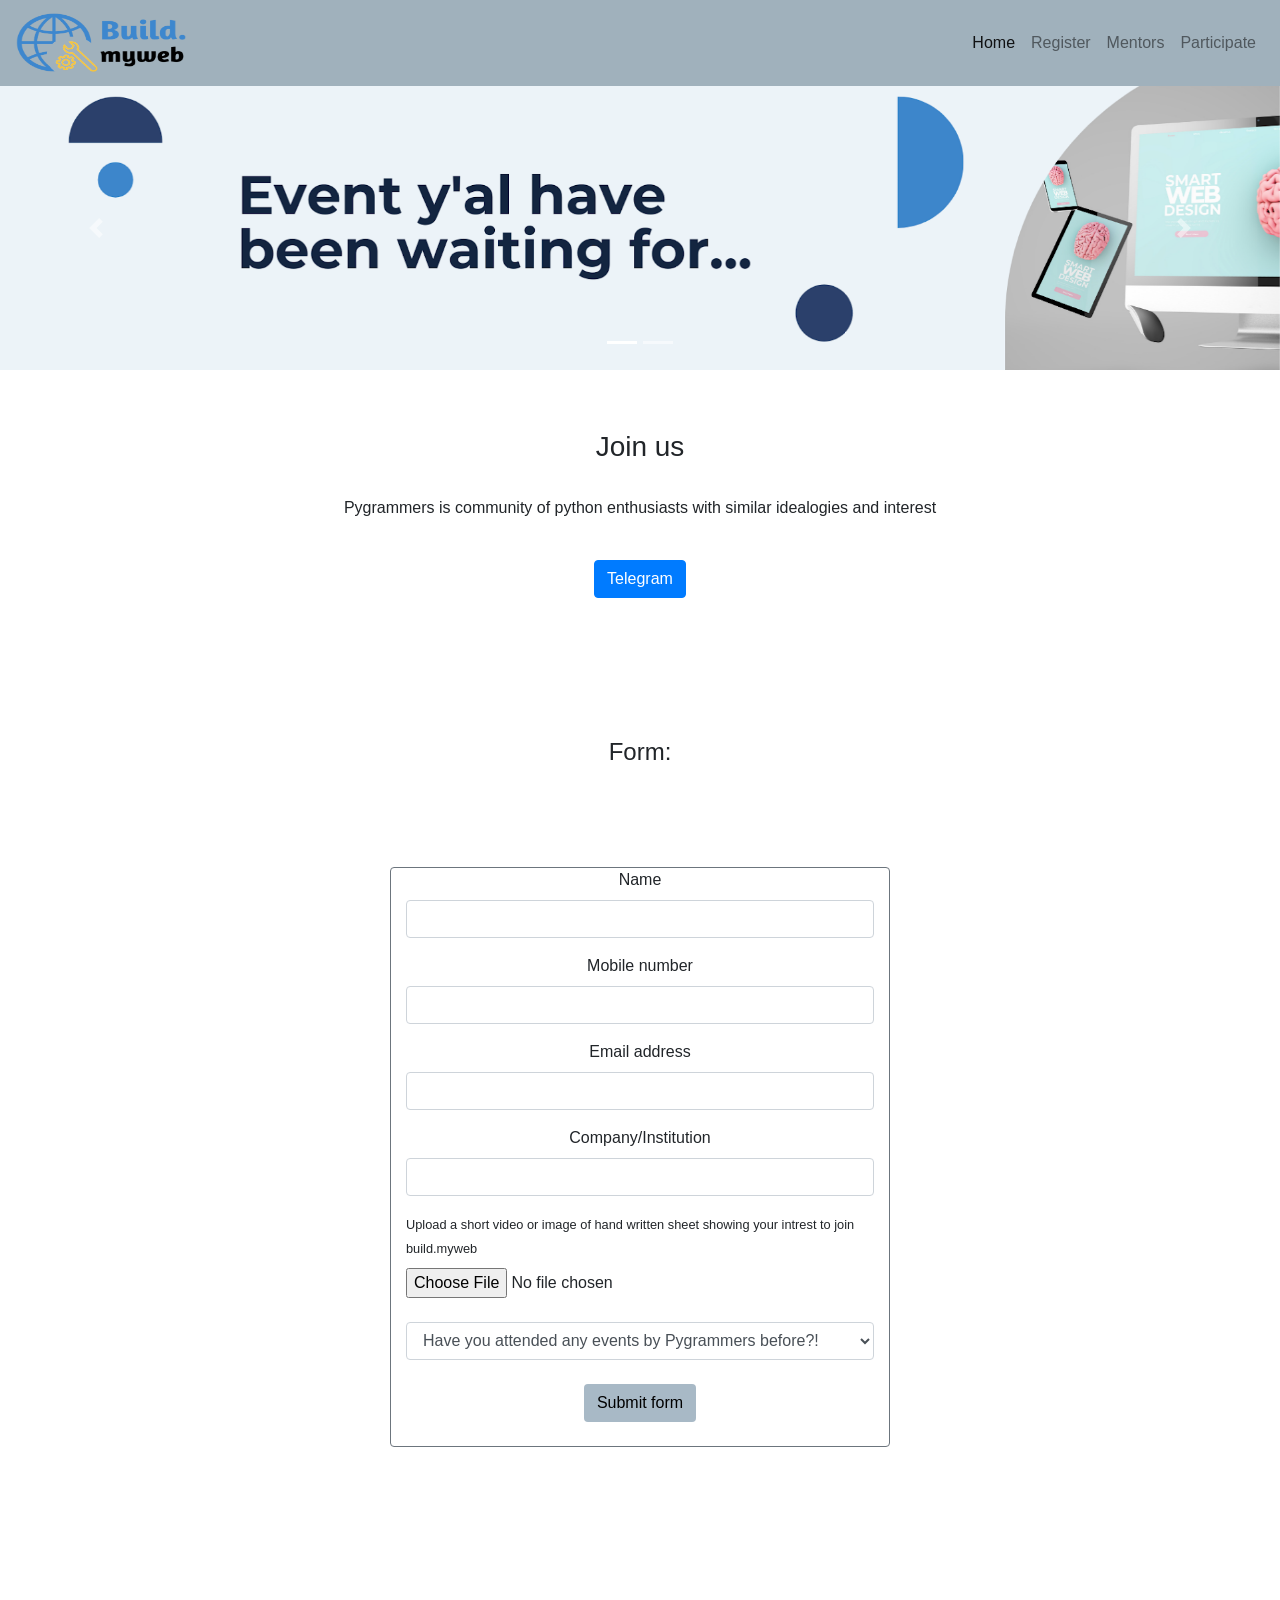
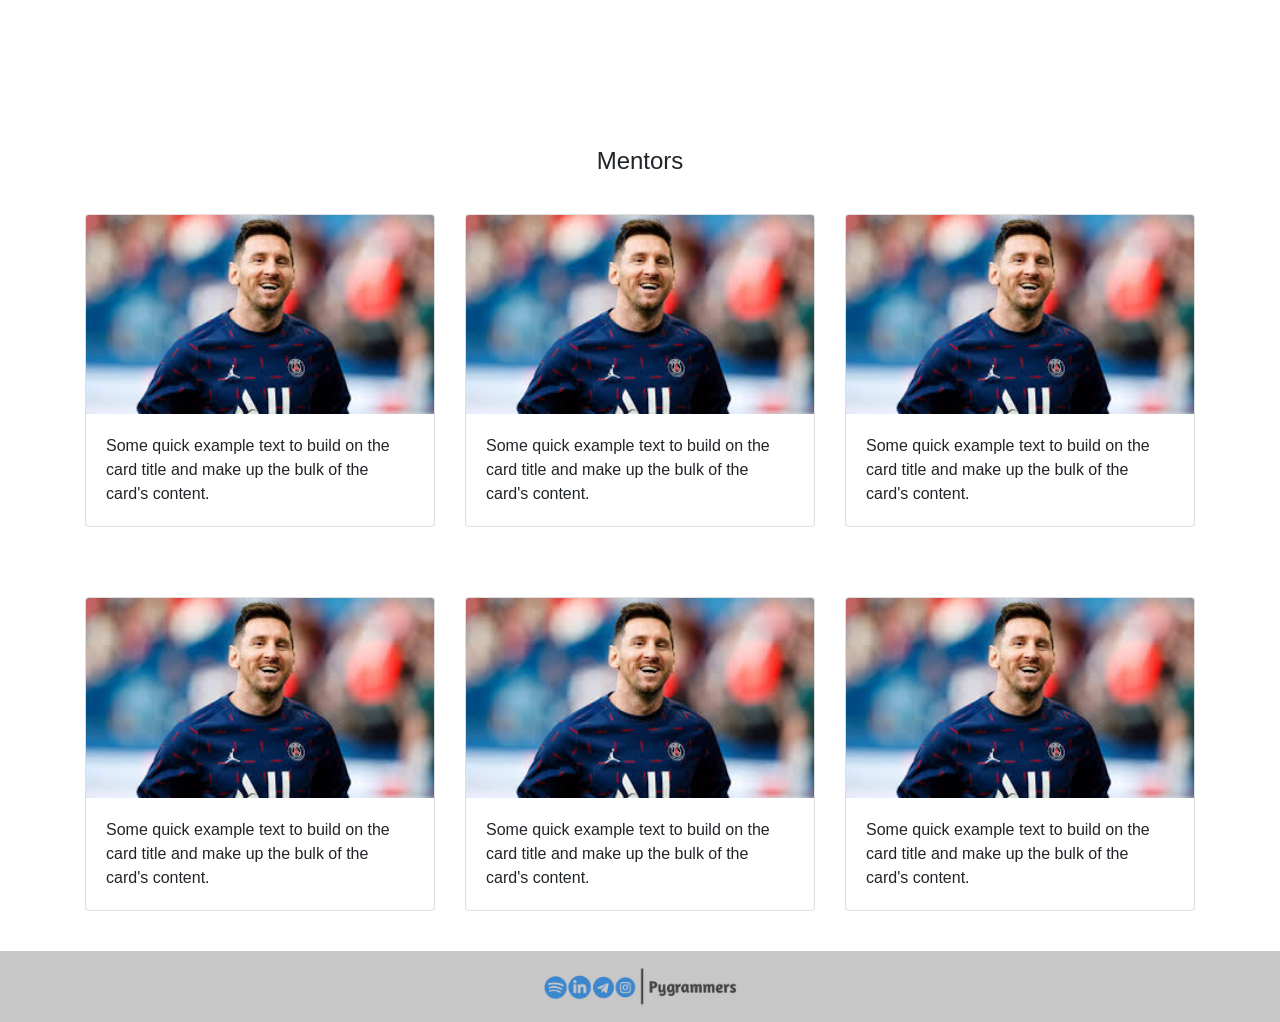
==== index.html @ 82db483e "updates" ====
<!DOCTYPE html>
<html lang="en">

<head>
    <meta charset="UTF-8">
    <meta http-equiv="X-UA-Compatible" content="IE=edge">
    <meta name="viewport" content="width=device-width, initial-scale=1.0">
    <title>Build.myweb</title>
    <link rel="icon" href="logo/buildlogo.png" type="image/icon type">
    <link rel="stylesheet" href="style.css">
    <link rel="stylesheet" href="https://cdn.jsdelivr.net/npm/bootstrap@4.0.0/dist/css/bootstrap.min.css"
        integrity="sha384-Gn5384xqQ1aoWXA+058RXPxPg6fy4IWvTNh0E263XmFcJlSAwiGgFAW/dAiS6JXm" crossorigin="anonymous">
</head>
<style>
    .container1 {
        width: 500px;
        margin-top: 100px;
        margin-bottom: 50px;
    }
</style>
<body>
    <!-- navbar -->
    <nav class="navbar sticky-top navbar-expand-lg navbar-light" style="background-color: #a0b1bc;">
        <a class="navbar-brand" href="carouselExampleIndicators">
            <img src="logo/buildlogo.png" width="170" height="60" alt="">
        </a>
        <button class="navbar-toggler" type="button" data-toggle="collapse" data-target="#navbarTogglerDemo01"
            aria-controls="navbarTogglerDemo01" aria-expanded="false" aria-label="Toggle navigation">
            <span class="navbar-toggler-icon ml-auto"></span>
        </button>

        <div class="collapse navbar-collapse" id="navbarTogglerDemo01">

            <ul class="navbar-nav ml-auto mt-2 mt-lg-0">
                <li class="nav-item active">
                    <a class="nav-link" href="#carouselExampleIndicators">Home</a>
                </li>
                <li class="nav-item">
                    <a class="nav-link" href="#form">Register</a>
                </li>
                <li class="nav-item">
                    <a class="nav-link" href="#cards">Mentors</a>
                </li>
                <li class="nav-item">
                    <a class="nav-link" href=" ">Participate</a>
                </li>
            </ul>
        </div>
    </nav>

    <!-- carousel -->
    <div id="carouselExampleIndicators" class="carousel slide" data-ride="carousel">
        <ol class="carousel-indicators">
            <li data-target="#carouselExampleIndicators" data-slide-to="0" class="active"></li>
            <li data-target="#carouselExampleIndicators" data-slide-to="1"></li>
        </ol>
        <div class="carousel-inner">
            <div class="carousel-item active">
                <img class="d-block w-100" src="img/carousel1.png" alt="First slide">
            </div>
            <div class="carousel-item">
                <img class="d-block w-100" src="img/carousel2.png" alt="Second slide">
            </div>
        </div>
        <a class="carousel-control-prev" href="#carouselExampleIndicators" role="button" data-slide="prev">
            <span class="carousel-control-prev-icon" aria-hidden="true"></span>
            <span class="sr-only">Previous</span>
        </a>
        <a class="carousel-control-next" href="#carouselExampleIndicators" role="button" data-slide="next">
            <span class="carousel-control-next-icon" aria-hidden="true"></span>
            <span class="sr-only">Next</span>
        </a>
    </div>
    <div class="text-center pygrammers">
        <h3>Join us</h3><br>
        <p>Pygrammers is community of python enthusiasts with similar idealogies and interest</p><br>
        <button class="btn btn-primary" type="submit">Telegram</button>
    </div>

    <!-- form -->
    <div id="form">
        <h4 class="text-center">Form:</h4>
        <form class="container border border-secondary rounded container1">
            <div class="form-group text-center">
                <label for="formGroupExampleInput">Name</label>
                <input type="text" class="form-control" id="name">
            </div>
            <div class="form-group text-center">
                <label for="formGroupExampleInput2">Mobile number</label>
                <input type="text" class="form-control" id="mobNum">
            </div>
            <div class="form-group text-center">
                <label for="formGroupExampleInput">Email address</label>
                <input type="text" class="form-control" id="email">
            </div>
            <div class="form-group text-center">
                <label for="formGroupExampleInput2">Company/Institution</label>
                <input type="text" class="form-control" id="companyOrInstituion">
            </div>
            <div>
                <label for="customFile"><small>Upload a short video or image of hand written sheet showing your intrest
                        to join build.myweb</small></label><br>
                <input type="file" id="customFile" />
            </div><br>
            <select class="form-select form-control" aria-label="Default select example">
                <option selected>Have you attended any events by Pygrammers before?!</option>
                <option value="1">YES</option>
                <option value="2">NO</option>
            </select><br>
            <div class="text-center">
                <button class="btn" type="submit" style="background-color: #a8b9c6;">Submit form</button>
            </div><br>
        </form>
    </div>

    <!-- cards -->
    <div class="container" id="cards">
        <h4 class="text-center">Mentors</h4>
        <div class="row row-cols-1 row-cols-md-2 g-4">
            <div class="col-12 col-md-6 col-lg-4">
                <div class="card">
                    <img src="img/messi.jpeg" class="card-img-top" alt="messi" />
                    <div class="card-body">
                        <p class="card-text">
                            Some quick example text to build on the card title and make up the bulk of the card's
                            content.
                        </p>
                    </div>
                </div>
            </div>
            <div class="col-12 col-md-6 col-lg-4">
                <div class="card">
                    <img src="img/messi.jpeg" class="card-img-top" alt="messi" />
                    <div class="card-body">
                        <p class="card-text">
                            Some quick example text to build on the card title and make up the bulk of the card's
                            content.
                        </p>
                    </div>
                </div>
            </div>
            <div class="col-12 col-md-6 col-lg-4">
                <div class="card">
                    <img src="img/messi.jpeg" class="card-img-top" alt="messi" />
                    <div class="card-body">
                        <p class="card-text">Some quick example text to build on the card title and make up the bulk
                            of
                            the card's content.</p>
                    </div>
                </div>
            </div>
            <div class="col-12 col-md-6 col-lg-4">
                <div class="card">
                    <img src="img/messi.jpeg" class="card-img-top" alt="messi" />
                    <div class="card-body">
                        <p class="card-text">
                            Some quick example text to build on the card title and make up the bulk of the card's
                            content.
                        </p>
                    </div>
                </div>
            </div>
            <div class="col-12 col-md-6 col-lg-4">
                <div class="card">
                    <img src="img/messi.jpeg" class="card-img-top" alt="messi" />
                    <div class="card-body">
                        <p class="card-text">
                            Some quick example text to build on the card title and make up the bulk of the card's
                            content.
                        </p>
                    </div>
                </div>
            </div>
            <div class="col-12 col-md-6 col-lg-4">
                <div class="card">
                    <img src="img/messi.jpeg" class="card-img-top" alt="messi" />
                    <div class="card-body">
                        <p class="card-text">
                            Some quick example text to build on the card title and make up the bulk of the card's
                            content.
                        </p>
                    </div>
                </div>
            </div>
        </div>
    </div>

    <!-- footer -->
    <footer class="bg-light text-center text-lg-start">
        <div class="text-center p-3" style="background-color: rgba(0, 0, 0, 0.2);">
            <img src="img/footer.png" alt="footer" style="width: 200px ;">
        </div>
    </footer>

    <script src="https://code.jquery.com/jquery-3.2.1.slim.min.js"
        integrity="sha384-KJ3o2DKtIkvYIK3UENzmM7KCkRr/rE9/Qpg6aAZGJwFDMVNA/GpGFF93hXpG5KkN"
        crossorigin="anonymous"></script>
    <script src="https://cdn.jsdelivr.net/npm/popper.js@1.12.9/dist/umd/popper.min.js"
        integrity="sha384-ApNbgh9B+Y1QKtv3Rn7W3mgPxhU9K/ScQsAP7hUibX39j7fakFPskvXusvfa0b4Q"
        crossorigin="anonymous"></script>
    <script src="https://cdn.jsdelivr.net/npm/bootstrap@4.0.0/dist/js/bootstrap.min.js"
        integrity="sha384-JZR6Spejh4U02d8jOt6vLEHfe/JQGiRRSQQxSfFWpi1MquVdAyjUar5+76PVCmYl"
        crossorigin="anonymous"></script>
</body>

</html>
---- style.css ----
#form {
    margin-top: 100px;
    margin-bottom: 300px;
}

.card {
    margin-top: 30px;
    margin-bottom: 40px;
}

.pygrammers {
    margin-top: 60px;
    margin-bottom: 140px;
}
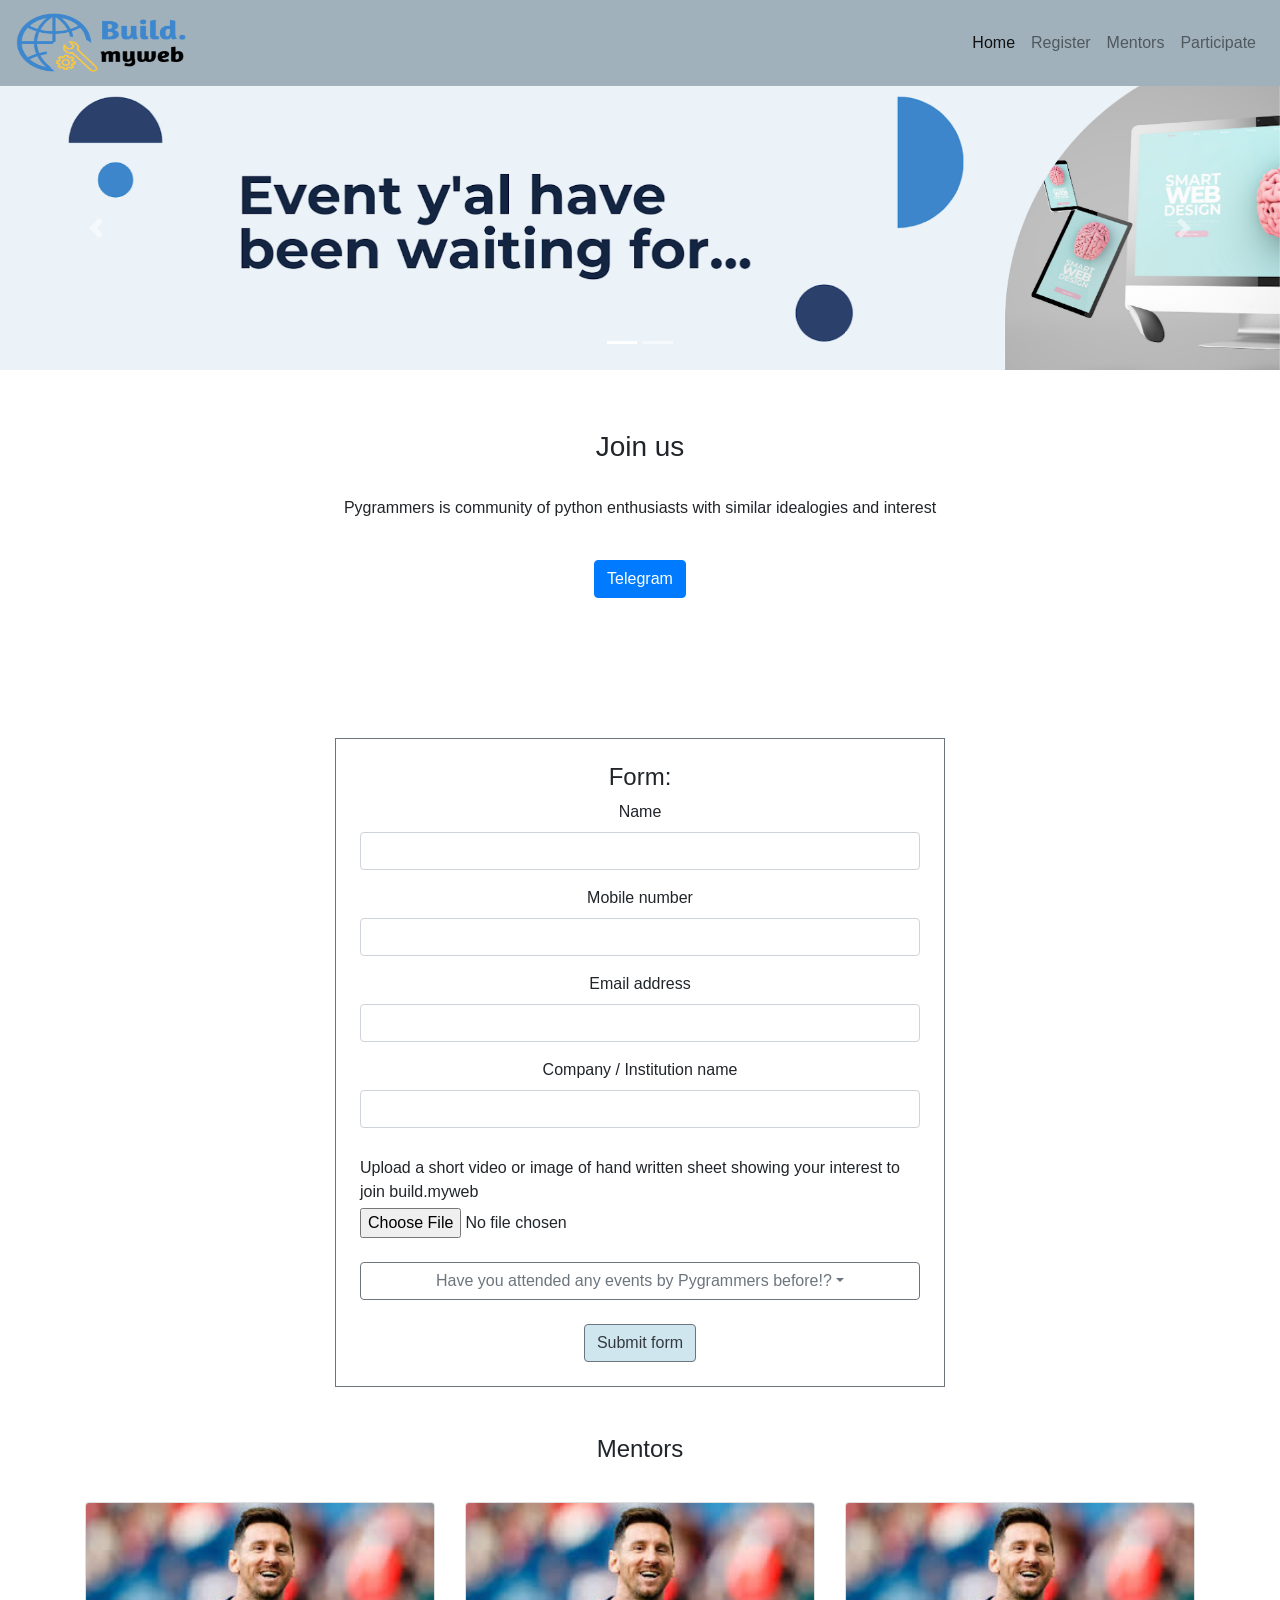
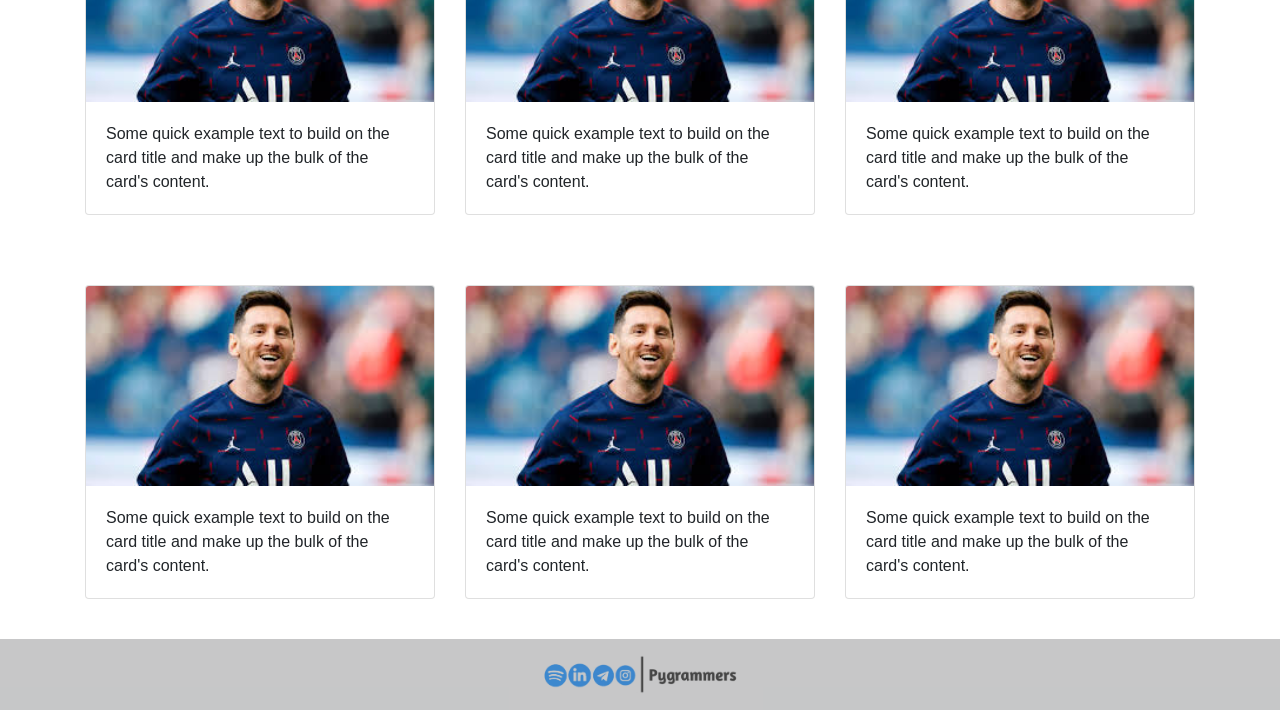
==== commit 9dec3ac3: "updates" ====
--- a/index.html
+++ b/index.html
@@ -20,7 +20,7 @@
 </style>
 <body>
     <!-- navbar -->
-    <nav class="navbar sticky-top navbar-expand-lg navbar-light" style="background-color: #a0b1bc;">
+    <nav class="navbar sticky-top navbar-expand-lg navbar-light " style="background-color: #a0b1bc;">
         <a class="navbar-brand" href="carouselExampleIndicators">
             <img src="logo/buildlogo.png" width="170" height="60" alt="">
         </a>
@@ -36,7 +36,7 @@
                     <a class="nav-link" href="#carouselExampleIndicators">Home</a>
                 </li>
                 <li class="nav-item">
-                    <a class="nav-link" href="#form">Register</a>
+                    <a class="nav-link" href="#register">Register</a>
                 </li>
                 <li class="nav-item">
                     <a class="nav-link" href="#cards">Mentors</a>
@@ -74,11 +74,11 @@
     <div class="text-center pygrammers">
         <h3>Join us</h3><br>
         <p>Pygrammers is community of python enthusiasts with similar idealogies and interest</p><br>
-        <button class="btn btn-primary" type="submit">Telegram</button>
+        <a href="https://telegram.me/pygrammers_official"></a><button class="btn btn-primary" type="submit">Telegram</button></a>
     </div>
 
     <!-- form -->
-    <div id="form">
+    <!-- <div id="form">
         <h4 class="text-center">Form:</h4>
         <form class="container border border-secondary rounded container1">
             <div class="form-group text-center">
@@ -111,7 +111,49 @@
                 <button class="btn" type="submit" style="background-color: #a8b9c6;">Submit form</button>
             </div><br>
         </form>
-    </div>
+    </div> -->
+
+    <div id="register" class="w-50 container-fluid pb-5" style="min-width: 20em;">
+		<form class="form border border-secondary p-4" style="--bs-border-opacity: .3;" >
+			<div id="Telegram" class="text-center">
+				<h4>Form:</h4>
+				<div class="mb-3">
+					<label for="exampleInputEmail1" class="form-label">Name</label>
+					<input type="text" class="form-control" id="exampleInputEmail1" aria-describedby="emailHelp">
+				</div>
+				<div class="mb-3">
+					<label for="exampleInputPassword1" class="form-label">Mobile number</label>
+					<input type="text" class="form-control" id="exampleInputPassword1">
+				</div>
+				<div class="mb-3">
+					<label for="exampleInputEmail1" class="form-label">Email address</label>
+					<input type="email" class="form-control" id="exampleInputEmail1" aria-describedby="emailHelp">
+				</div>
+				<div class="mb-3">
+					<label for="exampleInputEmail1" class="form-label">Company / Institution name</label>
+					<input type="text" class="form-control" id="exampleInputEmail1" aria-describedby="emailHelp">
+				</div>
+			</div>
+			<div class="pt-2 pb-4">
+				<div id="emailHelp" class="form-text pb-1">Upload a short video or image of hand written sheet showing your interest to join build.myweb</div>
+				<input type="file" name="" id="">
+			</div>
+			<div class="text-center pb-4">
+				<div class="dropdown">
+					<button class="btn btn-outline-secondary dropdown-toggle w-100" type="button" data-bs-toggle="dropdown" aria-expanded="false" style="white-space: normal;">Have you attended any events by Pygrammers before!?</button>
+					<ul class="dropdown-menu">
+						<li><a class="dropdown-item" href="#">Action</a></li>
+						<li><a class="dropdown-item" href="#">Another action</a></li>
+						<li><a class="dropdown-item" href="#">Something else here</a></li>
+					</ul>
+				</div>
+			</div>
+			<div class="text-center">
+				<button type="submit" class="btn btn-outline-secondary text-dark" style="background-color: rgb(208, 230, 239);">Submit form</button>
+			</div>
+		</form>
+	</div>
+
 
     <!-- cards -->
     <div class="container" id="cards">
--- a/style.css
+++ b/style.css
@@ -1,8 +1,12 @@
 
-#form {
+/* #form {
     margin-top: 100px;
     margin-bottom: 300px;
-}
+    width: 300px;
+    height: auto;
+    padding-left: 500px;
+    
+} */
 
 .card {
     margin-top: 30px;
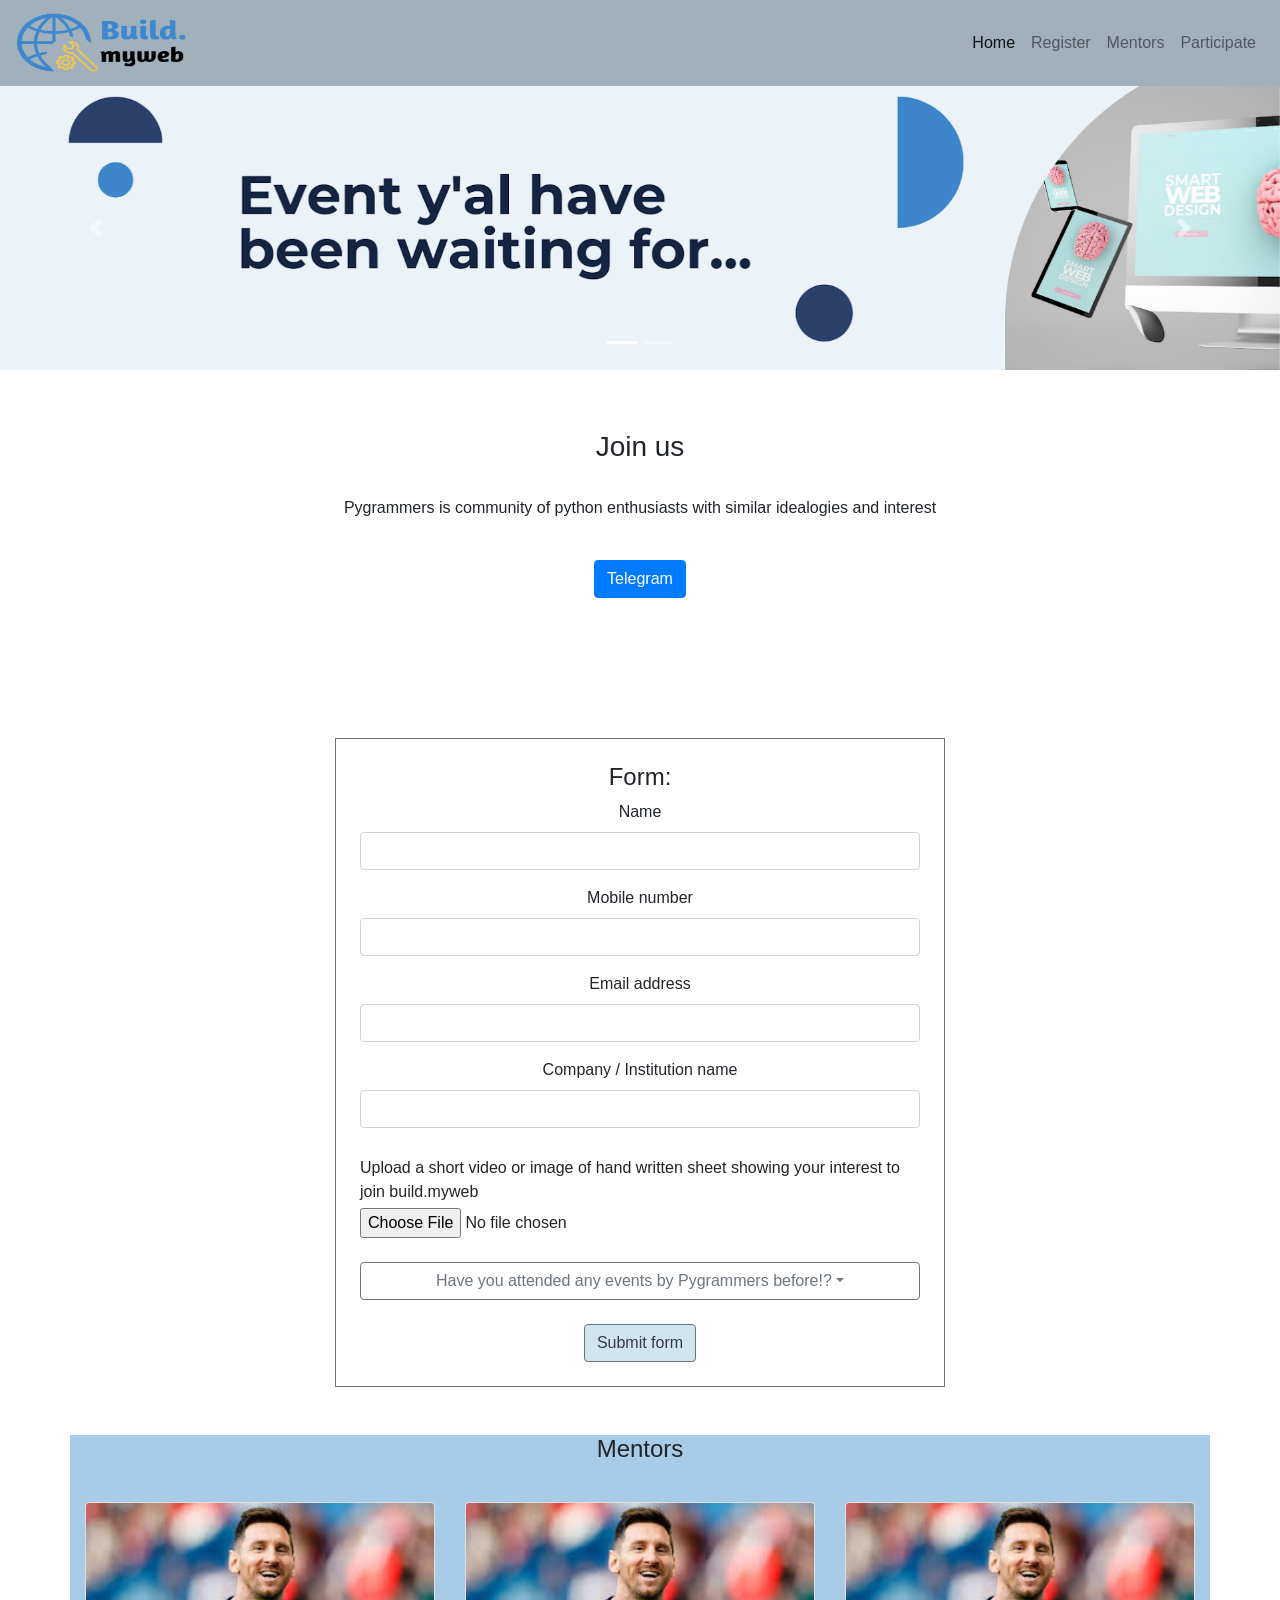
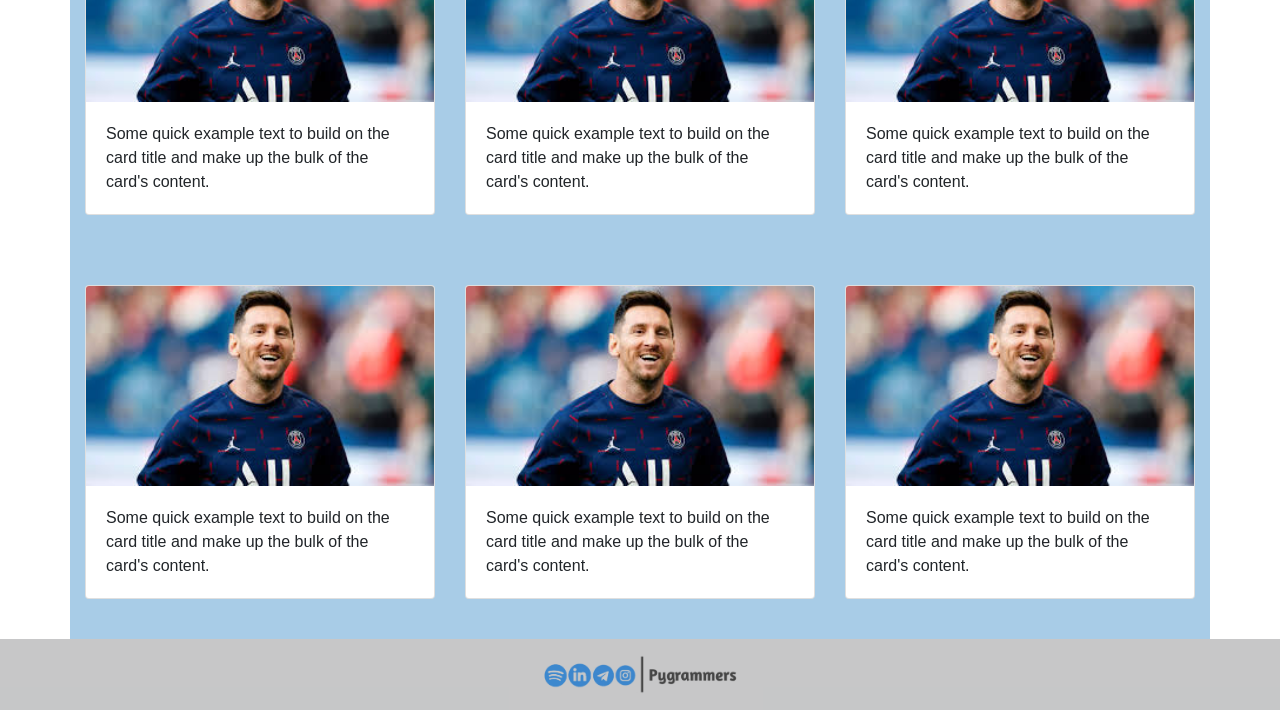
==== commit e3d2ad4b: "updates" ====
--- a/index.html
+++ b/index.html
@@ -77,42 +77,6 @@
         <a href="https://telegram.me/pygrammers_official"></a><button class="btn btn-primary" type="submit">Telegram</button></a>
     </div>
 
-    <!-- form -->
-    <!-- <div id="form">
-        <h4 class="text-center">Form:</h4>
-        <form class="container border border-secondary rounded container1">
-            <div class="form-group text-center">
-                <label for="formGroupExampleInput">Name</label>
-                <input type="text" class="form-control" id="name">
-            </div>
-            <div class="form-group text-center">
-                <label for="formGroupExampleInput2">Mobile number</label>
-                <input type="text" class="form-control" id="mobNum">
-            </div>
-            <div class="form-group text-center">
-                <label for="formGroupExampleInput">Email address</label>
-                <input type="text" class="form-control" id="email">
-            </div>
-            <div class="form-group text-center">
-                <label for="formGroupExampleInput2">Company/Institution</label>
-                <input type="text" class="form-control" id="companyOrInstituion">
-            </div>
-            <div>
-                <label for="customFile"><small>Upload a short video or image of hand written sheet showing your intrest
-                        to join build.myweb</small></label><br>
-                <input type="file" id="customFile" />
-            </div><br>
-            <select class="form-select form-control" aria-label="Default select example">
-                <option selected>Have you attended any events by Pygrammers before?!</option>
-                <option value="1">YES</option>
-                <option value="2">NO</option>
-            </select><br>
-            <div class="text-center">
-                <button class="btn" type="submit" style="background-color: #a8b9c6;">Submit form</button>
-            </div><br>
-        </form>
-    </div> -->
-
     <div id="register" class="w-50 container-fluid pb-5" style="min-width: 20em;">
 		<form class="form border border-secondary p-4" style="--bs-border-opacity: .3;" >
 			<div id="Telegram" class="text-center">
@@ -156,7 +120,7 @@
 
 
     <!-- cards -->
-    <div class="container" id="cards">
+    <div class="container" id="cards" style="background-color: rgb(168, 204, 231);">
         <h4 class="text-center">Mentors</h4>
         <div class="row row-cols-1 row-cols-md-2 g-4">
             <div class="col-12 col-md-6 col-lg-4">
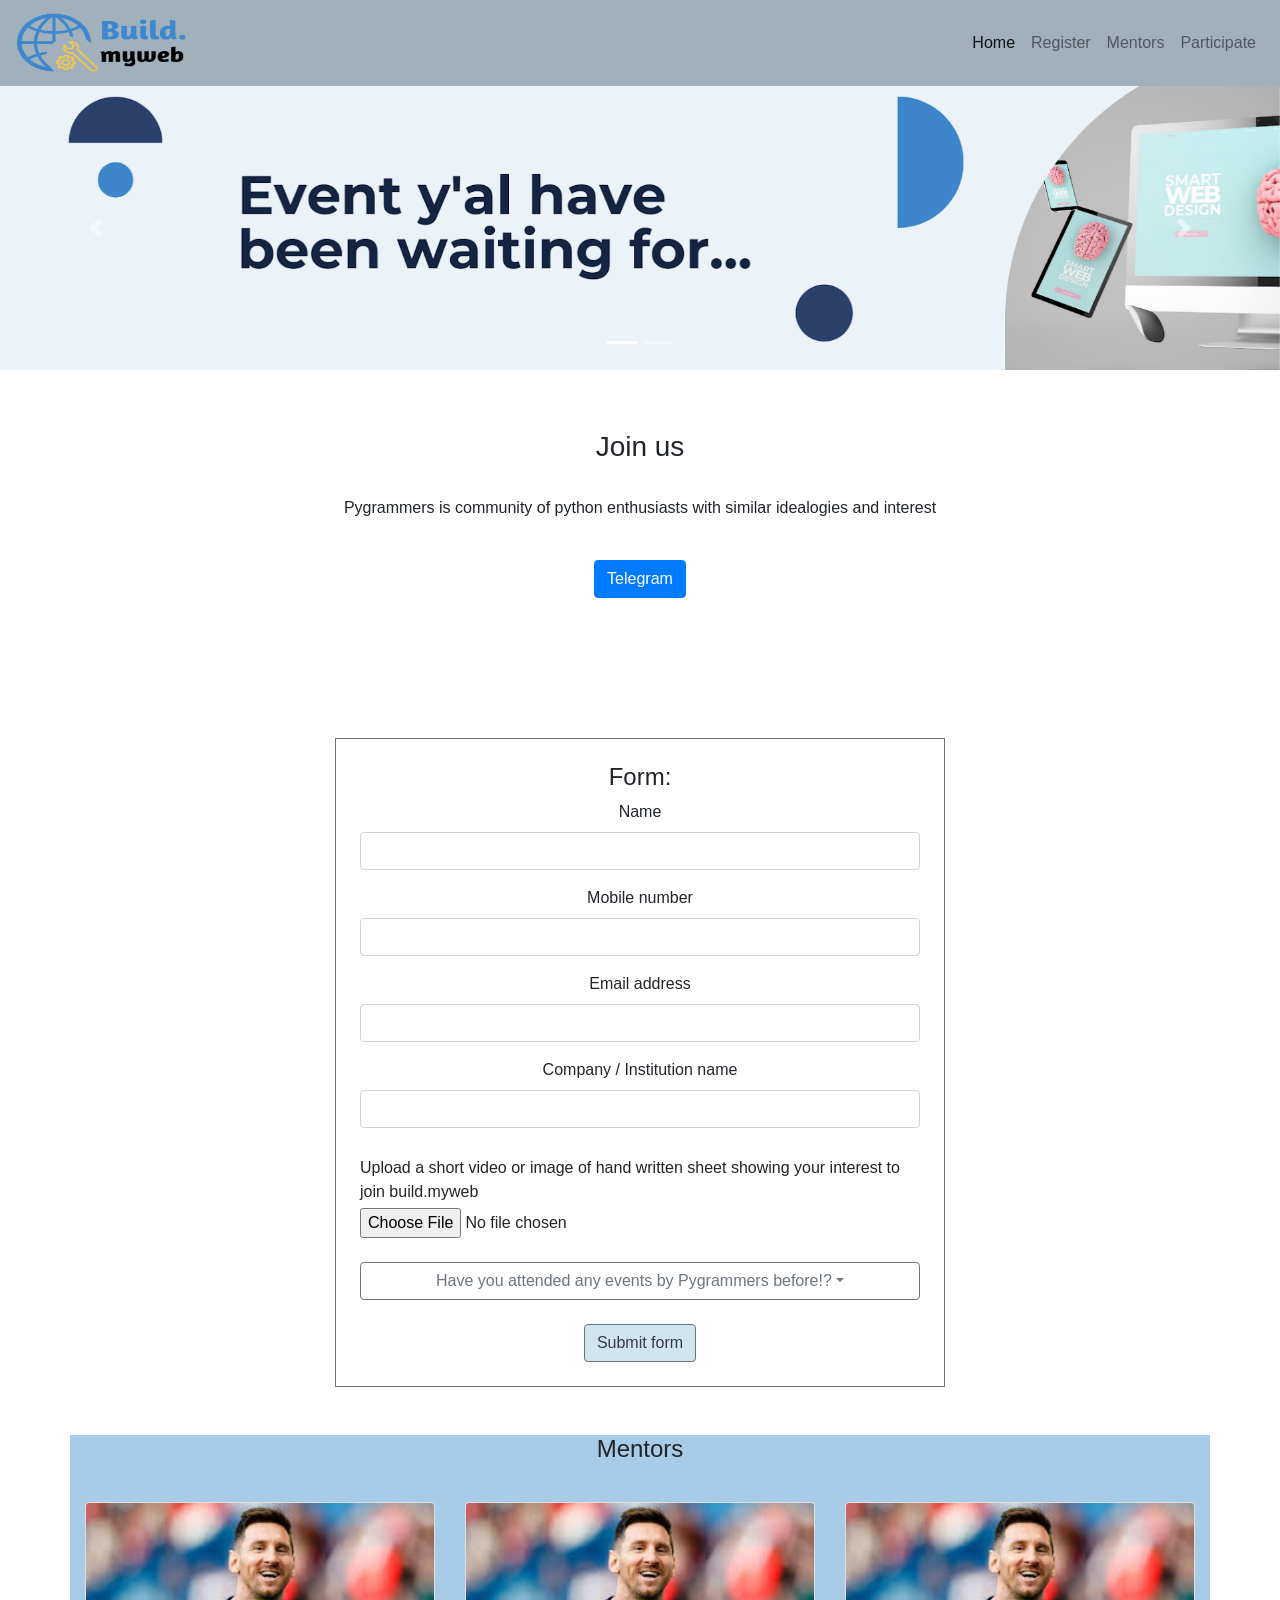
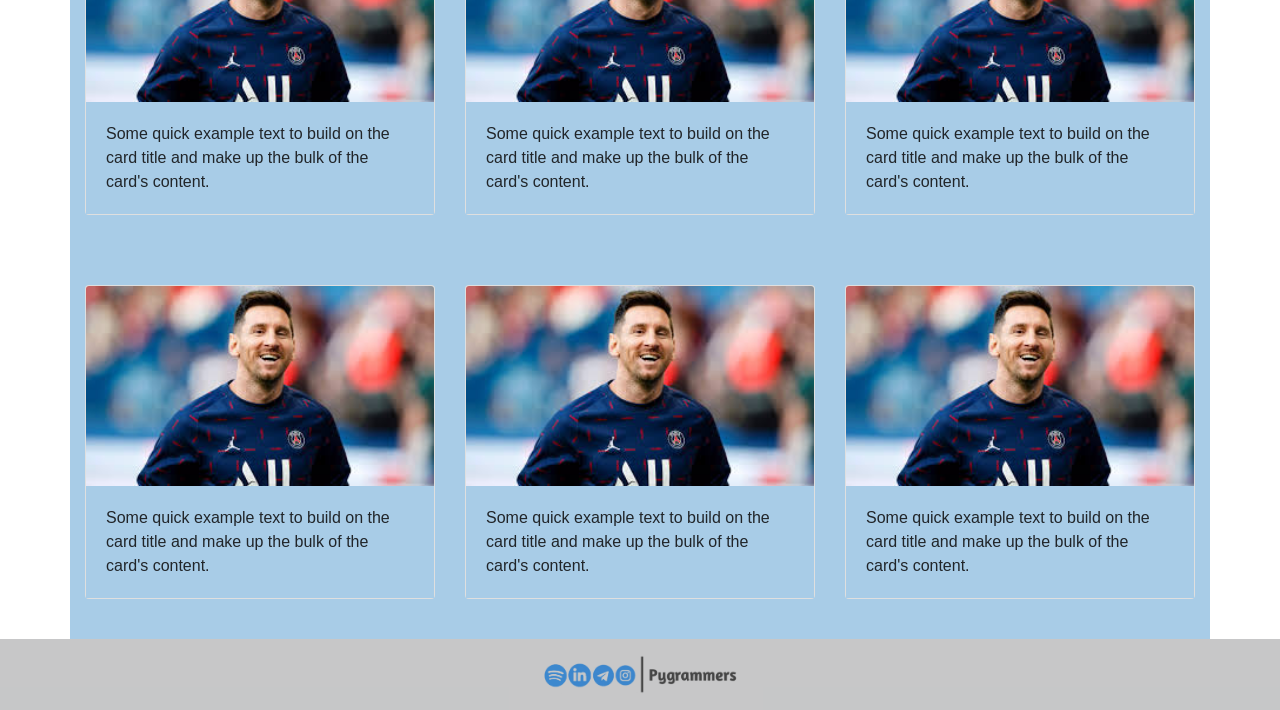
==== commit 023f32b7: "updates" ====
--- a/index.html
+++ b/index.html
@@ -126,29 +126,29 @@
             <div class="col-12 col-md-6 col-lg-4">
                 <div class="card">
                     <img src="img/messi.jpeg" class="card-img-top" alt="messi" />
-                    <div class="card-body">
-                        <p class="card-text">
-                            Some quick example text to build on the card title and make up the bulk of the card's
-                            content.
-                        </p>
-                    </div>
-                </div>
-            </div>
-            <div class="col-12 col-md-6 col-lg-4">
-                <div class="card">
-                    <img src="img/messi.jpeg" class="card-img-top" alt="messi" />
-                    <div class="card-body">
-                        <p class="card-text">
-                            Some quick example text to build on the card title and make up the bulk of the card's
-                            content.
-                        </p>
-                    </div>
-                </div>
-            </div>
-            <div class="col-12 col-md-6 col-lg-4">
-                <div class="card">
-                    <img src="img/messi.jpeg" class="card-img-top" alt="messi" />
-                    <div class="card-body">
+                    <div class="card-body" style="background-color: rgb(168, 204, 231);">
+                        <p class="card-text">
+                            Some quick example text to build on the card title and make up the bulk of the card's
+                            content.
+                        </p>
+                    </div>
+                </div>
+            </div>
+            <div class="col-12 col-md-6 col-lg-4">
+                <div class="card">
+                    <img src="img/messi.jpeg" class="card-img-top" alt="messi" />
+                    <div class="card-body" style="background-color: rgb(168, 204, 231);">
+                        <p class="card-text">
+                            Some quick example text to build on the card title and make up the bulk of the card's
+                            content.
+                        </p>
+                    </div>
+                </div>
+            </div>
+            <div class="col-12 col-md-6 col-lg-4">
+                <div class="card">
+                    <img src="img/messi.jpeg" class="card-img-top" alt="messi" />
+                    <div class="card-body" style="background-color: rgb(168, 204, 231);">
                         <p class="card-text">Some quick example text to build on the card title and make up the bulk
                             of
                             the card's content.</p>
@@ -158,29 +158,29 @@
             <div class="col-12 col-md-6 col-lg-4">
                 <div class="card">
                     <img src="img/messi.jpeg" class="card-img-top" alt="messi" />
-                    <div class="card-body">
-                        <p class="card-text">
-                            Some quick example text to build on the card title and make up the bulk of the card's
-                            content.
-                        </p>
-                    </div>
-                </div>
-            </div>
-            <div class="col-12 col-md-6 col-lg-4">
-                <div class="card">
-                    <img src="img/messi.jpeg" class="card-img-top" alt="messi" />
-                    <div class="card-body">
-                        <p class="card-text">
-                            Some quick example text to build on the card title and make up the bulk of the card's
-                            content.
-                        </p>
-                    </div>
-                </div>
-            </div>
-            <div class="col-12 col-md-6 col-lg-4">
-                <div class="card">
-                    <img src="img/messi.jpeg" class="card-img-top" alt="messi" />
-                    <div class="card-body">
+                    <div class="card-body" style="background-color: rgb(168, 204, 231);">
+                        <p class="card-text">
+                            Some quick example text to build on the card title and make up the bulk of the card's
+                            content.
+                        </p>
+                    </div>
+                </div>
+            </div>
+            <div class="col-12 col-md-6 col-lg-4">
+                <div class="card">
+                    <img src="img/messi.jpeg" class="card-img-top" alt="messi" />
+                    <div class="card-body" style="background-color: rgb(168, 204, 231);">
+                        <p class="card-text">
+                            Some quick example text to build on the card title and make up the bulk of the card's
+                            content.
+                        </p>
+                    </div>
+                </div>
+            </div>
+            <div class="col-12 col-md-6 col-lg-4">
+                <div class="card">
+                    <img src="img/messi.jpeg" class="card-img-top" alt="messi" />
+                    <div class="card-body" style="background-color: rgb(168, 204, 231);">
                         <p class="card-text">
                             Some quick example text to build on the card title and make up the bulk of the card's
                             content.
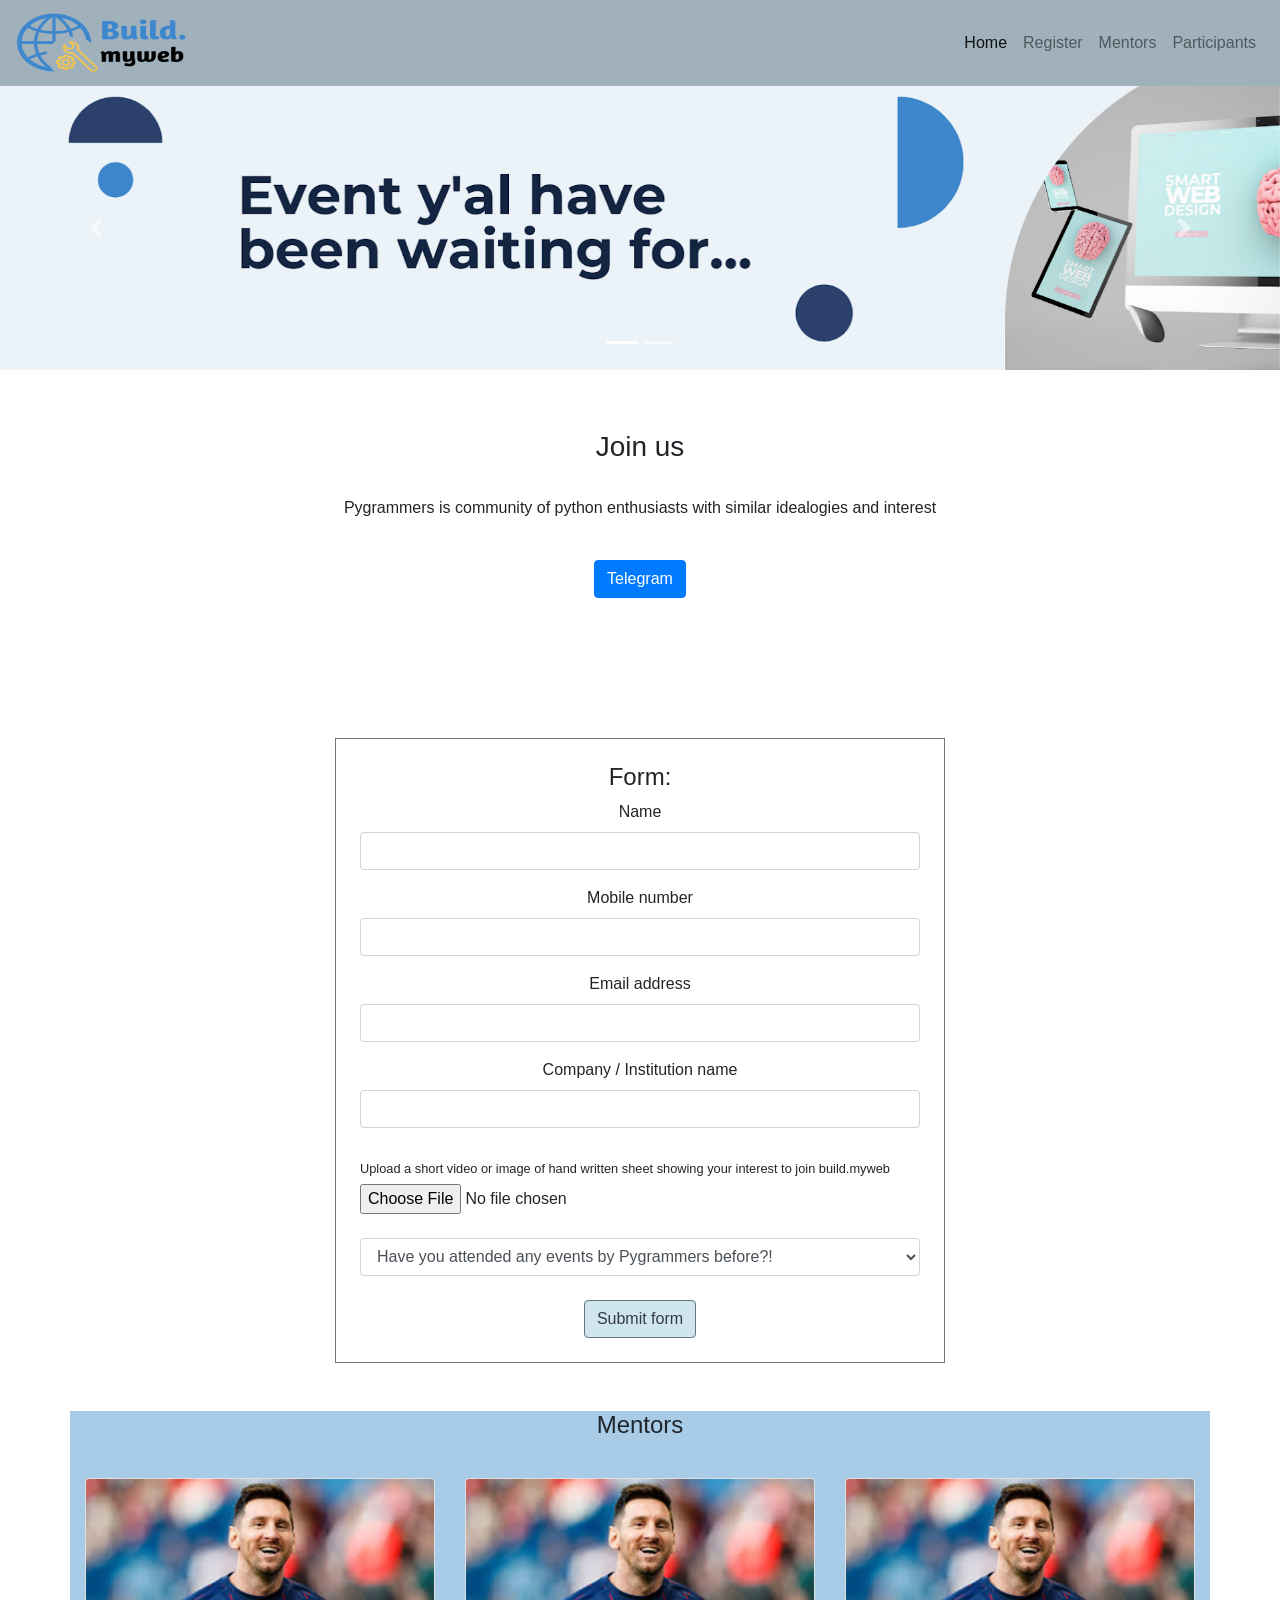
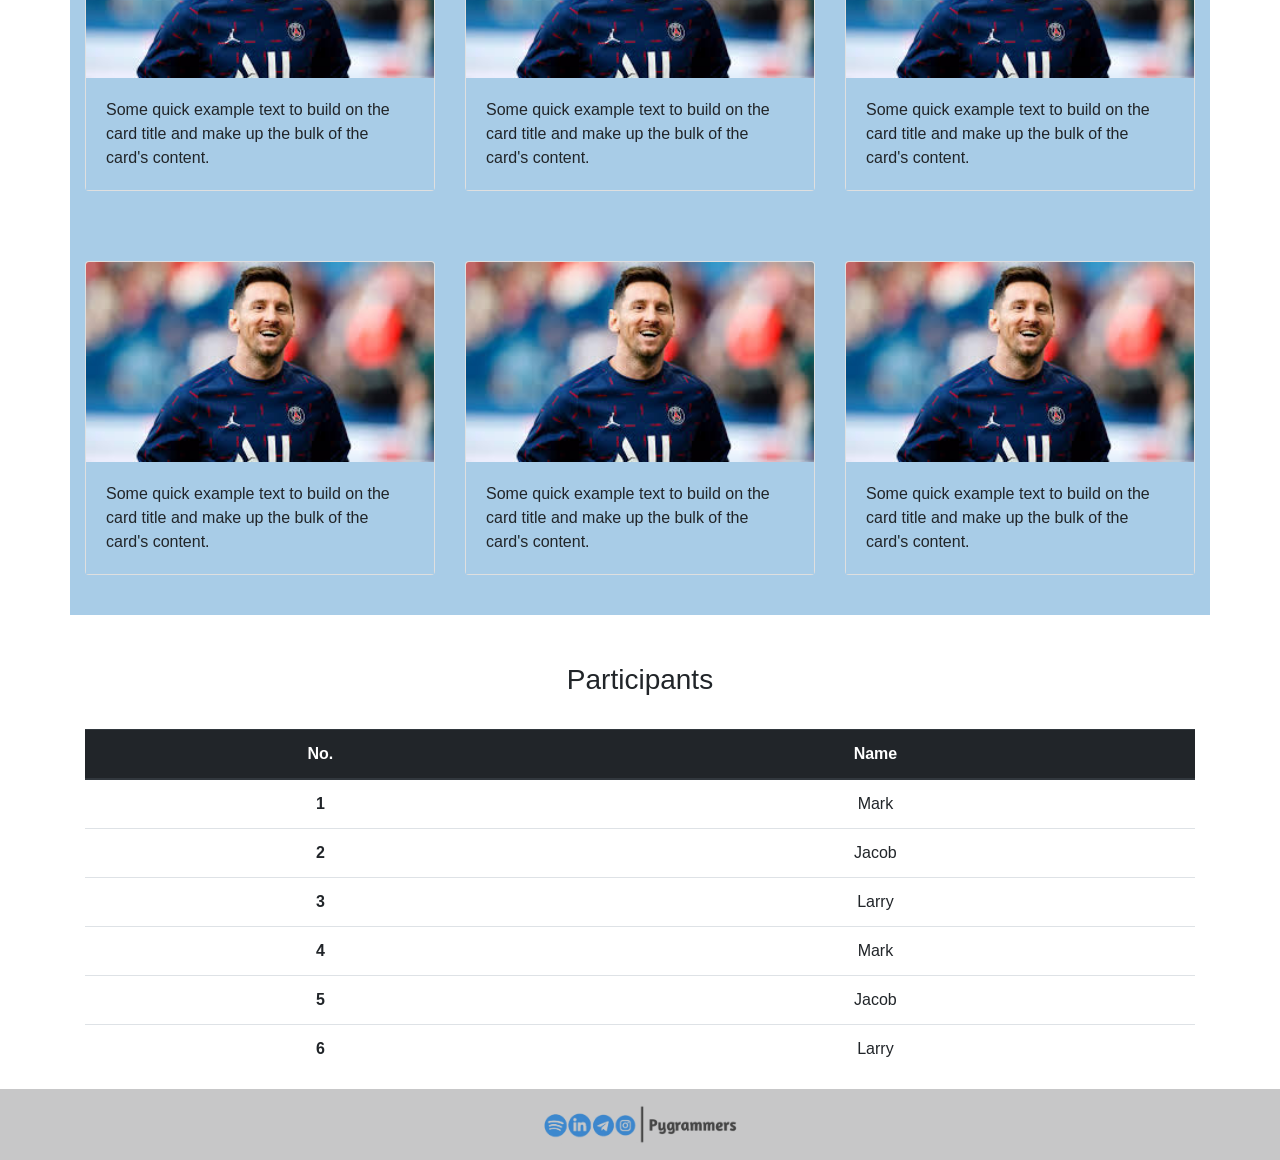
==== commit aecac9e6: "updates" ====
--- a/index.html
+++ b/index.html
@@ -21,7 +21,7 @@
 <body>
     <!-- navbar -->
     <nav class="navbar sticky-top navbar-expand-lg navbar-light " style="background-color: #a0b1bc;">
-        <a class="navbar-brand" href="carouselExampleIndicators">
+        <a class="navbar-brand" href="carousel">
             <img src="logo/buildlogo.png" width="170" height="60" alt="">
         </a>
         <button class="navbar-toggler" type="button" data-toggle="collapse" data-target="#navbarTogglerDemo01"
@@ -33,7 +33,7 @@
 
             <ul class="navbar-nav ml-auto mt-2 mt-lg-0">
                 <li class="nav-item active">
-                    <a class="nav-link" href="#carouselExampleIndicators">Home</a>
+                    <a class="nav-link" href="#carousel">Home</a>
                 </li>
                 <li class="nav-item">
                     <a class="nav-link" href="#register">Register</a>
@@ -42,17 +42,17 @@
                     <a class="nav-link" href="#cards">Mentors</a>
                 </li>
                 <li class="nav-item">
-                    <a class="nav-link" href=" ">Participate</a>
+                    <a class="nav-link" href="#participants">Participants</a>
                 </li>
             </ul>
         </div>
     </nav>
 
     <!-- carousel -->
-    <div id="carouselExampleIndicators" class="carousel slide" data-ride="carousel">
+    <div id="carousel" class="carousel slide" data-ride="carousel">
         <ol class="carousel-indicators">
-            <li data-target="#carouselExampleIndicators" data-slide-to="0" class="active"></li>
-            <li data-target="#carouselExampleIndicators" data-slide-to="1"></li>
+            <li data-target="#carousel" data-slide-to="0" class="active"></li>
+            <li data-target="#carousel" data-slide-to="1"></li>
         </ol>
         <div class="carousel-inner">
             <div class="carousel-item active">
@@ -62,21 +62,25 @@
                 <img class="d-block w-100" src="img/carousel2.png" alt="Second slide">
             </div>
         </div>
-        <a class="carousel-control-prev" href="#carouselExampleIndicators" role="button" data-slide="prev">
+        <a class="carousel-control-prev" href="#carousel" role="button" data-slide="prev">
             <span class="carousel-control-prev-icon" aria-hidden="true"></span>
             <span class="sr-only">Previous</span>
         </a>
-        <a class="carousel-control-next" href="#carouselExampleIndicators" role="button" data-slide="next">
+        <a class="carousel-control-next" href="#carousel" role="button" data-slide="next">
             <span class="carousel-control-next-icon" aria-hidden="true"></span>
             <span class="sr-only">Next</span>
         </a>
     </div>
+
+    <!-- pygrammer telegram -->
     <div class="text-center pygrammers">
         <h3>Join us</h3><br>
         <p>Pygrammers is community of python enthusiasts with similar idealogies and interest</p><br>
-        <a href="https://telegram.me/pygrammers_official"></a><button class="btn btn-primary" type="submit">Telegram</button></a>
-    </div>
-
+        <a href="https://telegram.me/pygrammers_official" target="_blank"><button class="btn btn-primary" type="submit">Telegram</button></a>
+    </div>
+
+
+    <!-- form -->
     <div id="register" class="w-50 container-fluid pb-5" style="min-width: 20em;">
 		<form class="form border border-secondary p-4" style="--bs-border-opacity: .3;" >
 			<div id="Telegram" class="text-center">
@@ -99,19 +103,14 @@
 				</div>
 			</div>
 			<div class="pt-2 pb-4">
-				<div id="emailHelp" class="form-text pb-1">Upload a short video or image of hand written sheet showing your interest to join build.myweb</div>
+				<div id="emailHelp" class="form-text pb-1"><small>Upload a short video or image of hand written sheet showing your interest to join build.myweb</small></div>
 				<input type="file" name="" id="">
 			</div>
-			<div class="text-center pb-4">
-				<div class="dropdown">
-					<button class="btn btn-outline-secondary dropdown-toggle w-100" type="button" data-bs-toggle="dropdown" aria-expanded="false" style="white-space: normal;">Have you attended any events by Pygrammers before!?</button>
-					<ul class="dropdown-menu">
-						<li><a class="dropdown-item" href="#">Action</a></li>
-						<li><a class="dropdown-item" href="#">Another action</a></li>
-						<li><a class="dropdown-item" href="#">Something else here</a></li>
-					</ul>
-				</div>
-			</div>
+			<select class="form-select form-control" aria-label="Default select example">
+                <option selected>Have you attended any events by Pygrammers before?!</option>
+                <option value="1">YES</option>
+                <option value="2">NO</option>
+              </select><br>
 			<div class="text-center">
 				<button type="submit" class="btn btn-outline-secondary text-dark" style="background-color: rgb(208, 230, 239);">Submit form</button>
 			</div>
@@ -189,6 +188,44 @@
                 </div>
             </div>
         </div>
+    </div>
+     <!-- participants -->
+    <div class="container text-center w-300" id="participants"><br><br>
+        <h3>Participants</h3><br>
+    <table class="table">
+        <thead class="thead-dark">
+          <tr>
+            <th scope="col">No.</th>
+            <th scope="col">Name</th>
+          </tr>
+        </thead>
+        <tbody>
+          <tr>
+            <th scope="row">1</th>
+            <td>Mark</td>
+          </tr>
+          <tr>
+            <th scope="row">2</th>
+            <td>Jacob</td>
+          </tr>
+          <tr>
+            <th scope="row">3</th>
+            <td>Larry</td>
+          </tr>
+          <tr>
+            <th scope="row">4</th>
+            <td>Mark</td>
+          </tr>
+          <tr>
+            <th scope="row">5</th>
+            <td>Jacob</td>
+          </tr>
+          <tr>
+            <th scope="row">6</th>
+            <td>Larry</td>
+          </tr>
+        </tbody>
+    </table>
     </div>
 
     <!-- footer -->
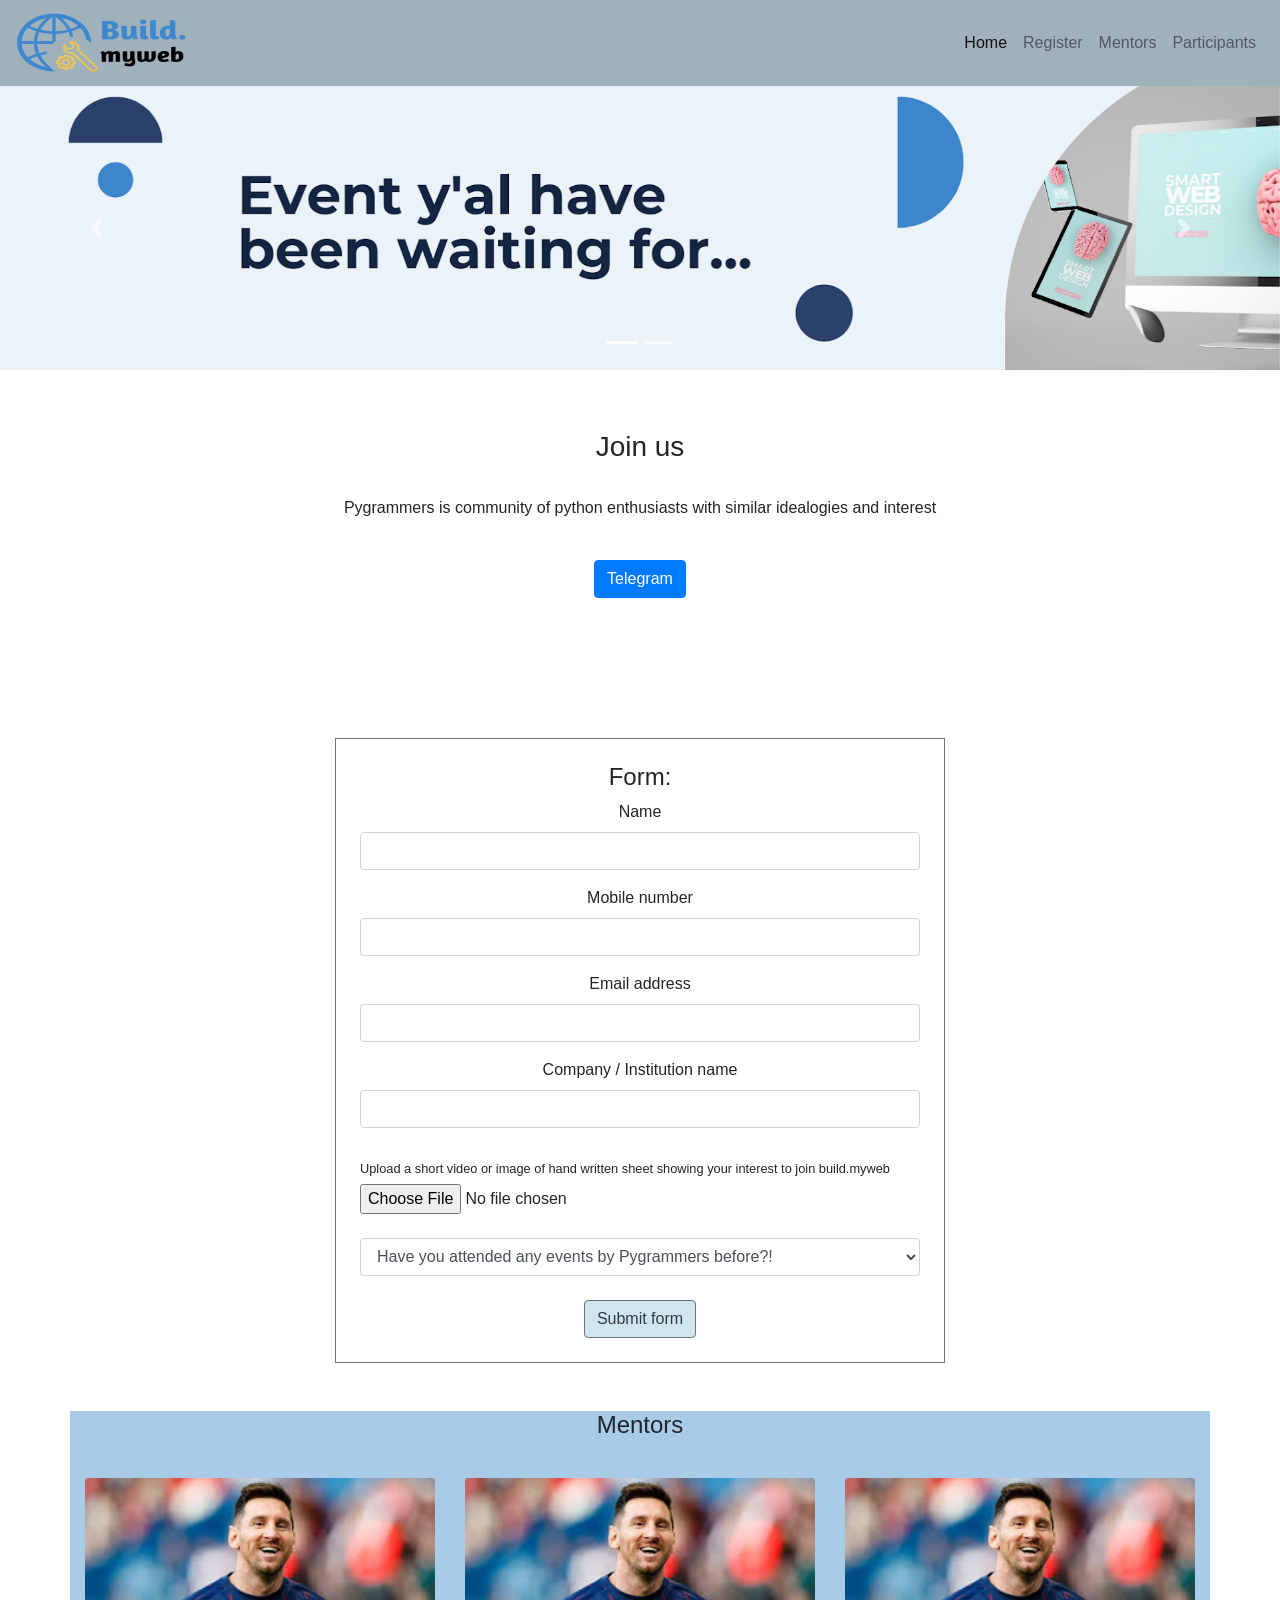
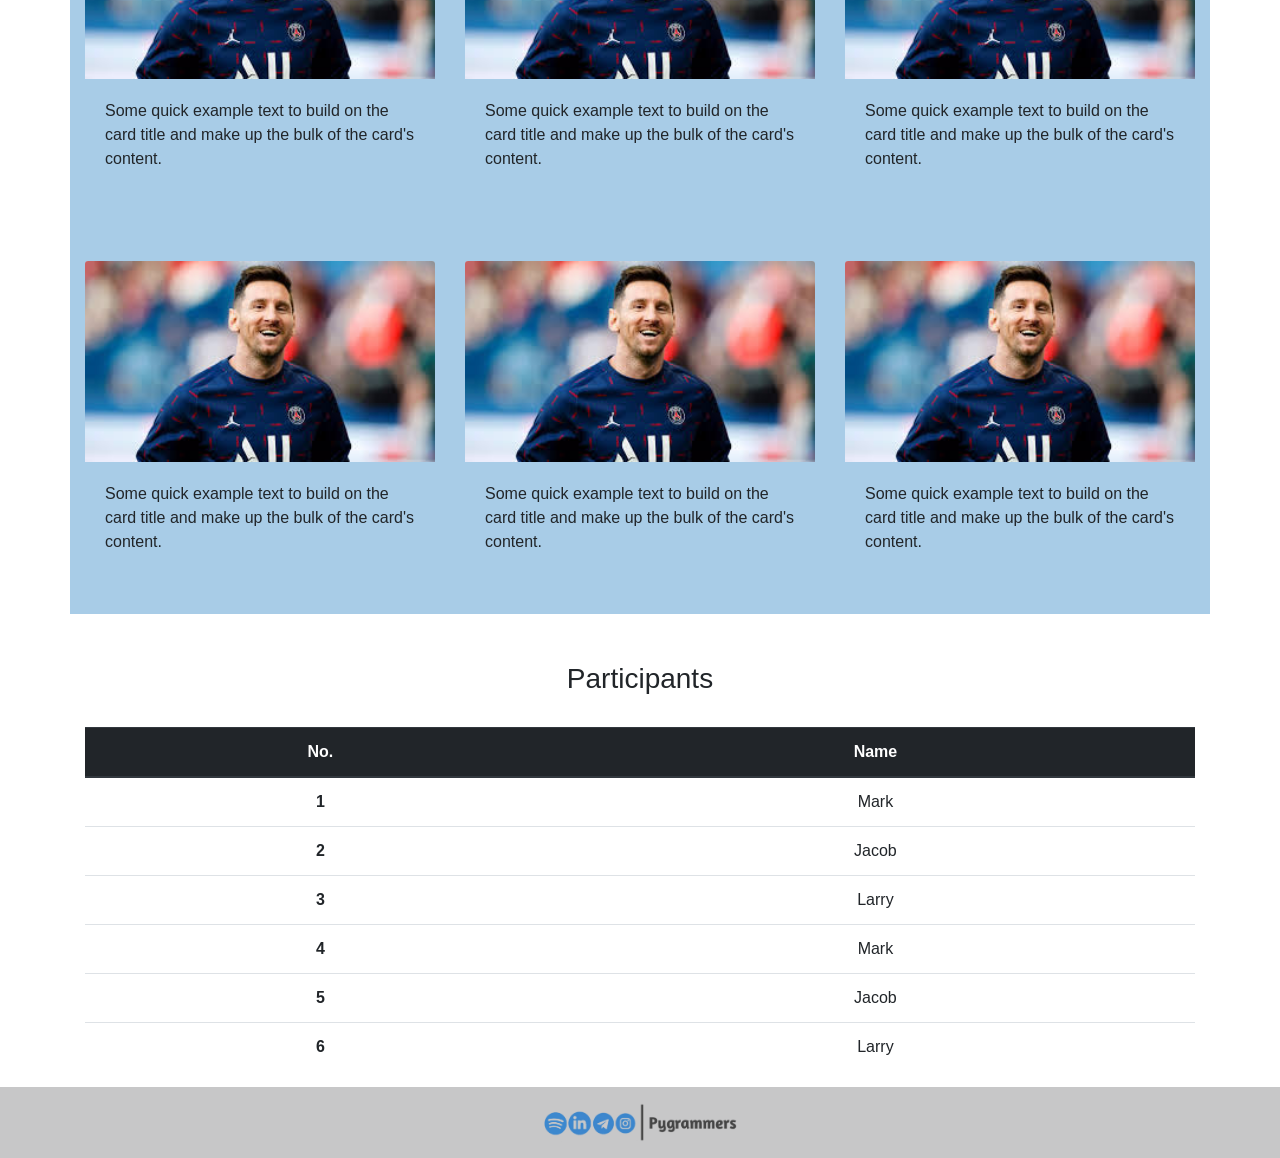
==== commit fd62db3d: "updates" ====
--- a/index.html
+++ b/index.html
@@ -19,6 +19,7 @@
     }
 </style>
 <body>
+    
     <!-- navbar -->
     <nav class="navbar sticky-top navbar-expand-lg navbar-light " style="background-color: #a0b1bc;">
         <a class="navbar-brand" href="carousel">
@@ -122,30 +123,30 @@
     <div class="container" id="cards" style="background-color: rgb(168, 204, 231);">
         <h4 class="text-center">Mentors</h4>
         <div class="row row-cols-1 row-cols-md-2 g-4">
-            <div class="col-12 col-md-6 col-lg-4">
-                <div class="card">
-                    <img src="img/messi.jpeg" class="card-img-top" alt="messi" />
-                    <div class="card-body" style="background-color: rgb(168, 204, 231);">
-                        <p class="card-text">
-                            Some quick example text to build on the card title and make up the bulk of the card's
-                            content.
-                        </p>
-                    </div>
-                </div>
-            </div>
-            <div class="col-12 col-md-6 col-lg-4">
-                <div class="card">
-                    <img src="img/messi.jpeg" class="card-img-top" alt="messi" />
-                    <div class="card-body" style="background-color: rgb(168, 204, 231);">
-                        <p class="card-text">
-                            Some quick example text to build on the card title and make up the bulk of the card's
-                            content.
-                        </p>
-                    </div>
-                </div>
-            </div>
-            <div class="col-12 col-md-6 col-lg-4">
-                <div class="card">
+            <div class="col-12 col-sm-12 col-md-6 col-lg-4">
+                <div class="card" style="border: 0;">
+                    <img src="img/messi.jpeg" class="card-img-top" alt="messi" />
+                    <div class="card-body" style="background-color: rgb(168, 204, 231);">
+                        <p class="card-text">
+                            Some quick example text to build on the card title and make up the bulk of the card's
+                            content.
+                        </p>
+                    </div>
+                </div>
+            </div>
+            <div class="col-12 col-sm-12 col-md-6 col-lg-4">
+                <div class="card" style="border: 0;">
+                    <img src="img/messi.jpeg" class="card-img-top" alt="messi" />
+                    <div class="card-body" style="background-color: rgb(168, 204, 231);">
+                        <p class="card-text">
+                            Some quick example text to build on the card title and make up the bulk of the card's
+                            content.
+                        </p>
+                    </div>
+                </div>
+            </div>
+            <div class="col-12 col-sm-12 col-md-6 col-lg-4">
+                <div class="card" style="border: 0;">
                     <img src="img/messi.jpeg" class="card-img-top" alt="messi" />
                     <div class="card-body" style="background-color: rgb(168, 204, 231);">
                         <p class="card-text">Some quick example text to build on the card title and make up the bulk
@@ -154,41 +155,42 @@
                     </div>
                 </div>
             </div>
-            <div class="col-12 col-md-6 col-lg-4">
-                <div class="card">
-                    <img src="img/messi.jpeg" class="card-img-top" alt="messi" />
-                    <div class="card-body" style="background-color: rgb(168, 204, 231);">
-                        <p class="card-text">
-                            Some quick example text to build on the card title and make up the bulk of the card's
-                            content.
-                        </p>
-                    </div>
-                </div>
-            </div>
-            <div class="col-12 col-md-6 col-lg-4">
-                <div class="card">
-                    <img src="img/messi.jpeg" class="card-img-top" alt="messi" />
-                    <div class="card-body" style="background-color: rgb(168, 204, 231);">
-                        <p class="card-text">
-                            Some quick example text to build on the card title and make up the bulk of the card's
-                            content.
-                        </p>
-                    </div>
-                </div>
-            </div>
-            <div class="col-12 col-md-6 col-lg-4">
-                <div class="card">
-                    <img src="img/messi.jpeg" class="card-img-top" alt="messi" />
-                    <div class="card-body" style="background-color: rgb(168, 204, 231);">
-                        <p class="card-text">
-                            Some quick example text to build on the card title and make up the bulk of the card's
-                            content.
-                        </p>
-                    </div>
-                </div>
-            </div>
-        </div>
-    </div>
+            <div class="col-12 col-sm-12 col-md-6 col-lg-4">
+                <div class="card" style="border: 0;">
+                    <img src="img/messi.jpeg" class="card-img-top" alt="messi" />
+                    <div class="card-body" style="background-color: rgb(168, 204, 231);">
+                        <p class="card-text">
+                            Some quick example text to build on the card title and make up the bulk of the card's
+                            content.
+                        </p>
+                    </div>
+                </div>
+            </div>
+            <div class="col-12 col-sm-12 col-md-6 col-lg-4">
+                <div class="card" style="border: 0;">
+                    <img src="img/messi.jpeg" class="card-img-top" alt="messi" />
+                    <div class="card-body" style="background-color: rgb(168, 204, 231);">
+                        <p class="card-text">
+                            Some quick example text to build on the card title and make up the bulk of the card's
+                            content.
+                        </p>
+                    </div>
+                </div>
+            </div>
+            <div class="col-12 col-sm-12 col-md-6 col-lg-4">
+                <div class="card" style="border: 0;">
+                    <img src="img/messi.jpeg" class="card-img-top" alt="messi" />
+                    <div class="card-body" style="background-color: rgb(168, 204, 231);">
+                        <p class="card-text">
+                            Some quick example text to build on the card title and make up the bulk of the card's
+                            content.
+                        </p>
+                    </div>
+                </div>
+            </div>
+        </div>
+    </div>
+
      <!-- participants -->
     <div class="container text-center w-300" id="participants"><br><br>
         <h3>Participants</h3><br>
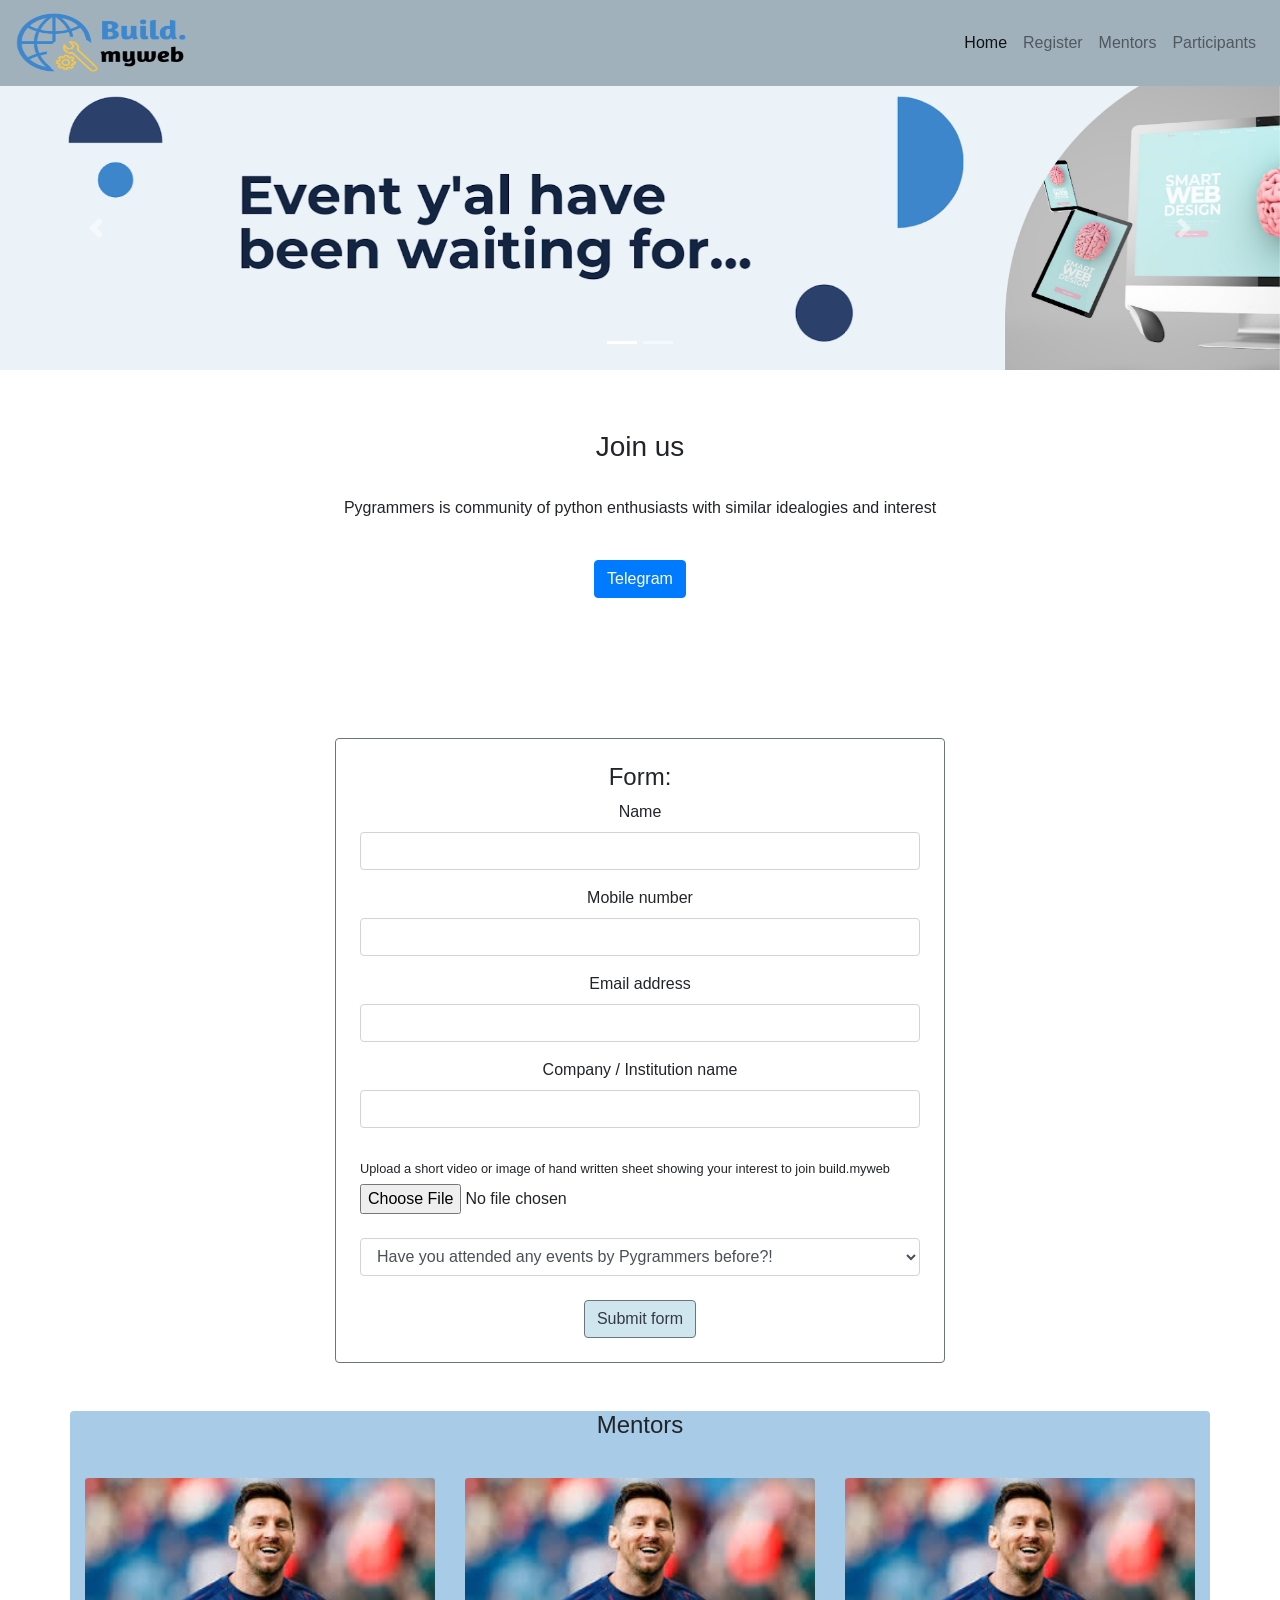
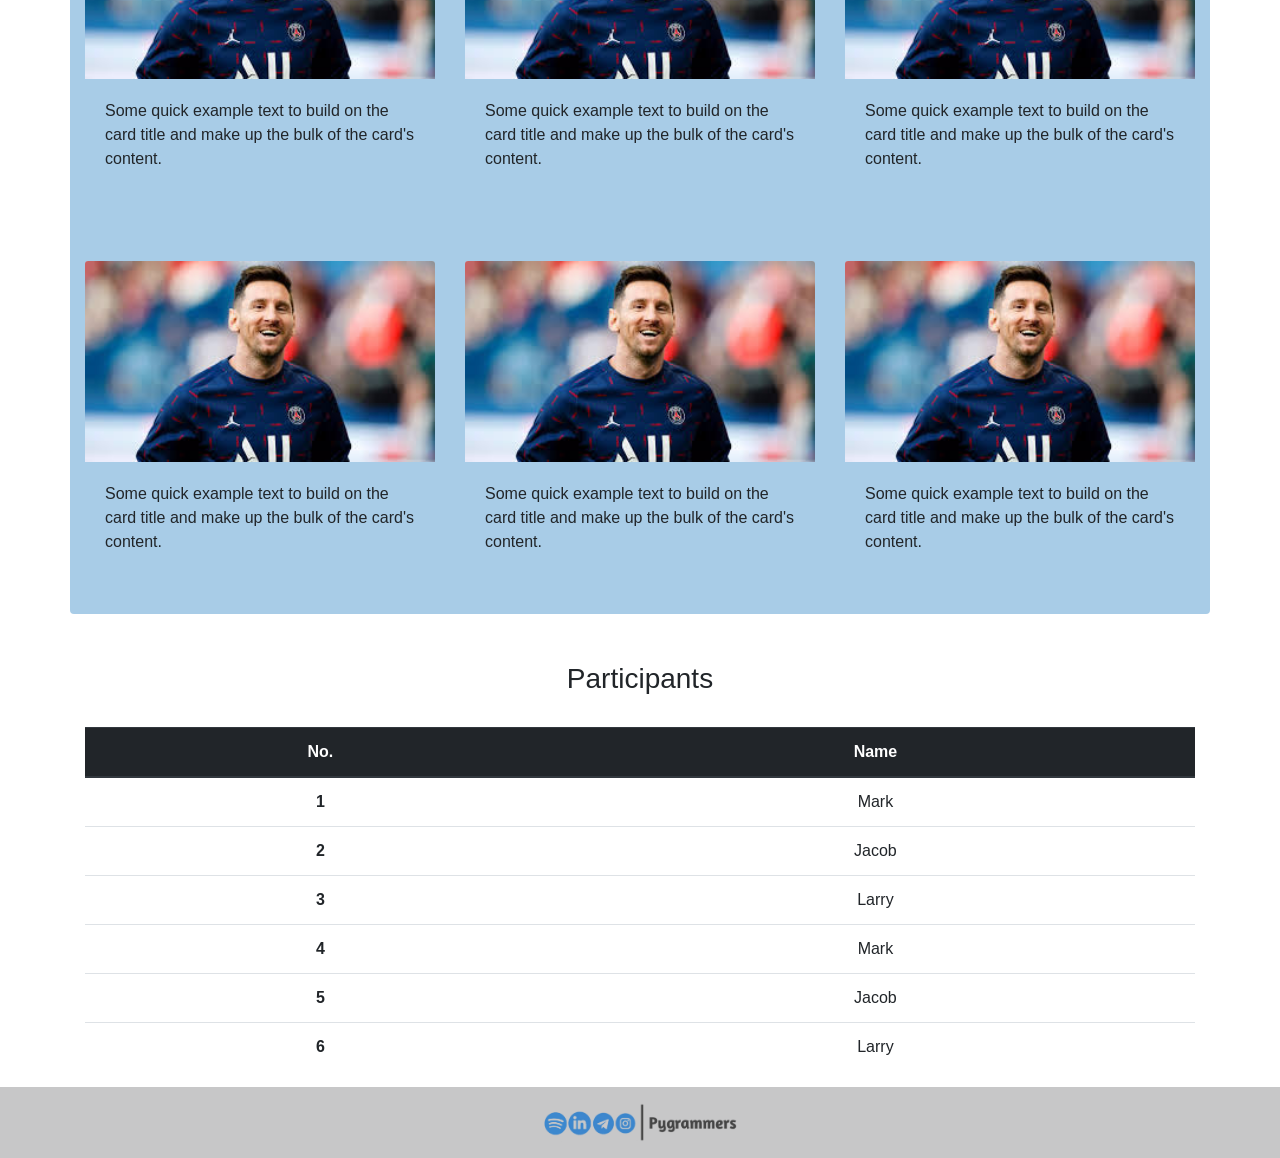
==== commit 679c1f0e: "updates" ====
--- a/index.html
+++ b/index.html
@@ -19,7 +19,7 @@
     }
 </style>
 <body>
-    
+
     <!-- navbar -->
     <nav class="navbar sticky-top navbar-expand-lg navbar-light " style="background-color: #a0b1bc;">
         <a class="navbar-brand" href="carousel">
@@ -83,7 +83,7 @@
 
     <!-- form -->
     <div id="register" class="w-50 container-fluid pb-5" style="min-width: 20em;">
-		<form class="form border border-secondary p-4" style="--bs-border-opacity: .3;" >
+		<form class="form border border-secondary p-4 rounded" style="--bs-border-opacity: .3;">
 			<div id="Telegram" class="text-center">
 				<h4>Form:</h4>
 				<div class="mb-3">
@@ -120,7 +120,7 @@
 
 
     <!-- cards -->
-    <div class="container" id="cards" style="background-color: rgb(168, 204, 231);">
+    <div class="container rounded" id="cards" style="background-color: rgb(168, 204, 231);">
         <h4 class="text-center">Mentors</h4>
         <div class="row row-cols-1 row-cols-md-2 g-4">
             <div class="col-12 col-sm-12 col-md-6 col-lg-4">
